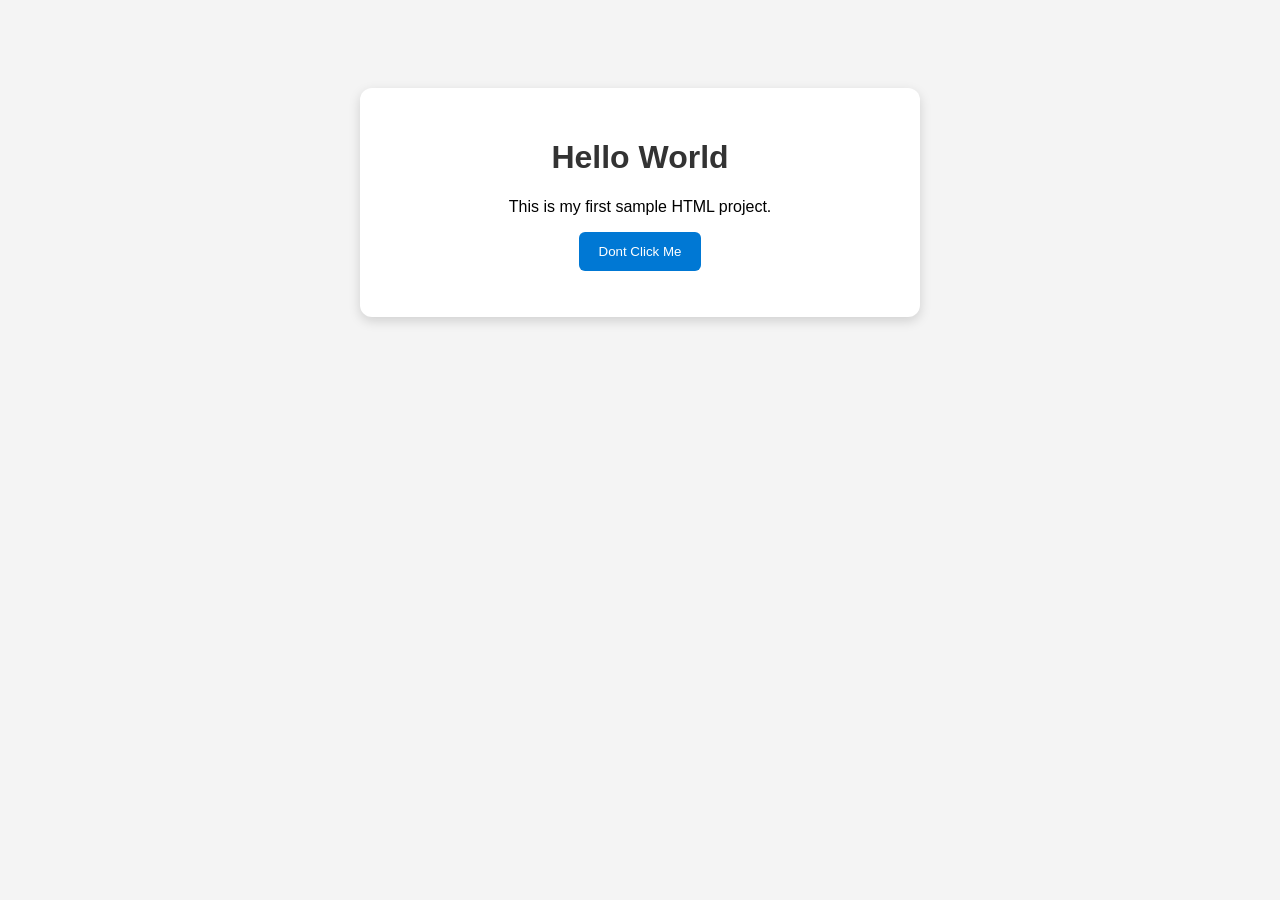
==== index.html @ beee5f94 "Updated message id" ====
<!DOCTYPE html>
<html lang="en">
<head>
    <meta charset="UTF-8">
    <meta name="viewport" content="width=device-width, initial-scale=1.0">
    <title>My Sample Project</title>

    <style>
        body {
            font-family: Arial, sans-serif;
            background: #f4f4f4;
            text-align: center;
            padding-top: 80px;
        }

        .container {
            background: white;
            width: 500px;
            max-width: 90%;
            margin: auto;
            padding: 30px;
            border-radius: 12px;
            box-shadow: 0 4px 12px rgba(0,0,0,0.15);
        }

        h1 {
            color: #333;
        }

        button {
            background: #0078d4;
            color: white;
            border: none;
            padding: 12px 20px;
            border-radius: 6px;
            cursor: pointer;
        }

        button:hover {
            background: #005ea6;
        }
    </style>
</head>

<body>

    <div class="container">
        <h1>Hello World</h1>

        <p>This is my first sample HTML project.</p>

        <button onclick="showMessage()">
            Dont Click Me
        </button>

        <p id="message"></p>
    </div>

    <script>
        function showMessage() {
            document.getElementById("message").innerHTML =
                "Nice try! But I said don't click me!";
        }
    </script>

</body>
</html>
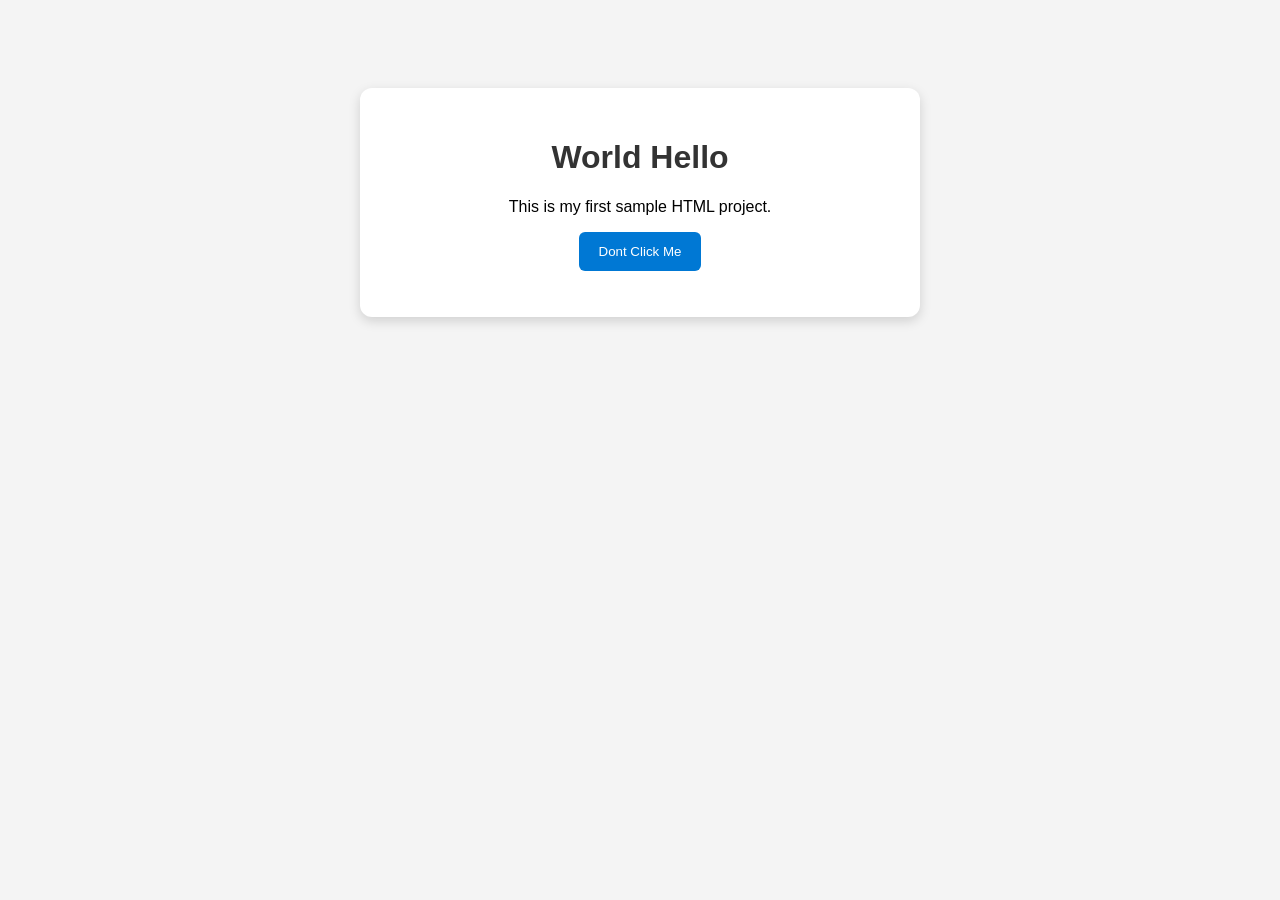
==== commit 34f855fa: "Updated Header" ====
--- a/index.html
+++ b/index.html
@@ -45,7 +45,7 @@
 <body>
 
     <div class="container">
-        <h1>Hello World</h1>
+        <h1>World Hello</h1>
 
         <p>This is my first sample HTML project.</p>
 
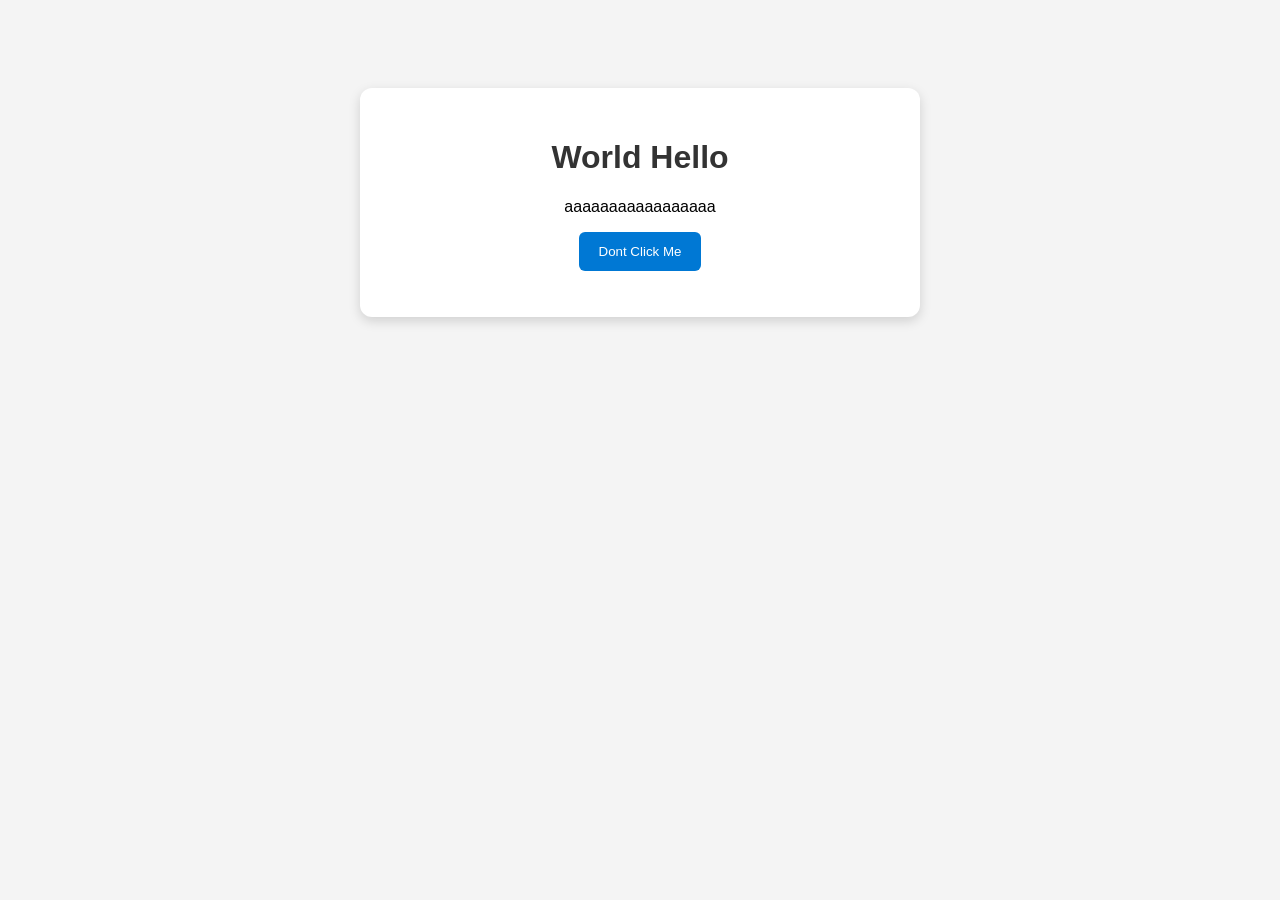
==== commit 5dac2e32: "aaaaaaaaaa" ====
--- a/index.html
+++ b/index.html
@@ -47,7 +47,7 @@
     <div class="container">
         <h1>World Hello</h1>
 
-        <p>This is my first sample HTML project.</p>
+        <p>aaaaaaaaaaaaaaaaa</p>
 
         <button onclick="showMessage()">
             Dont Click Me
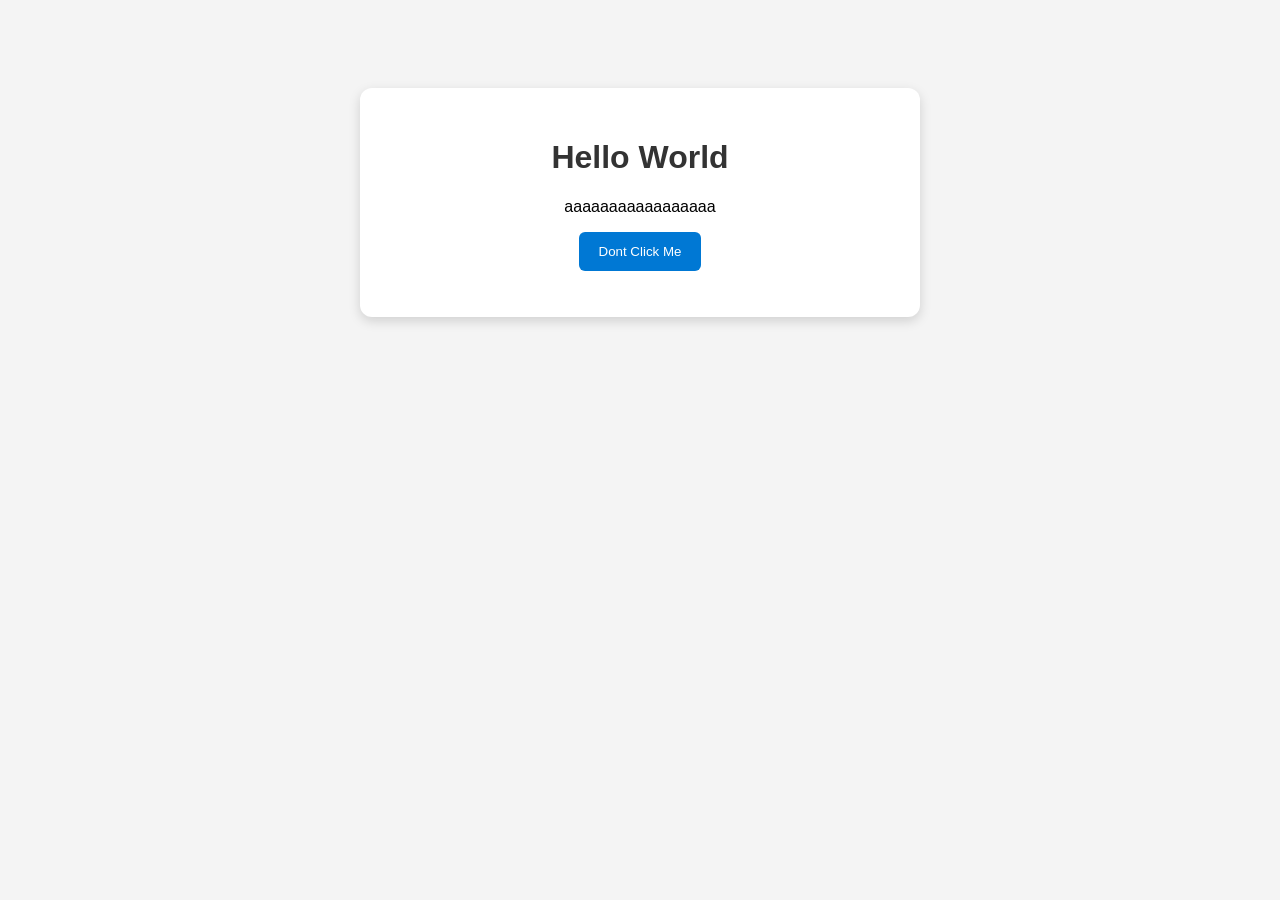
==== commit 259e2b7d: "Hello World" ====
--- a/index.html
+++ b/index.html
@@ -45,7 +45,7 @@
 <body>
 
     <div class="container">
-        <h1>World Hello</h1>
+        <h1>Hello World</h1>
 
         <p>aaaaaaaaaaaaaaaaa</p>
 
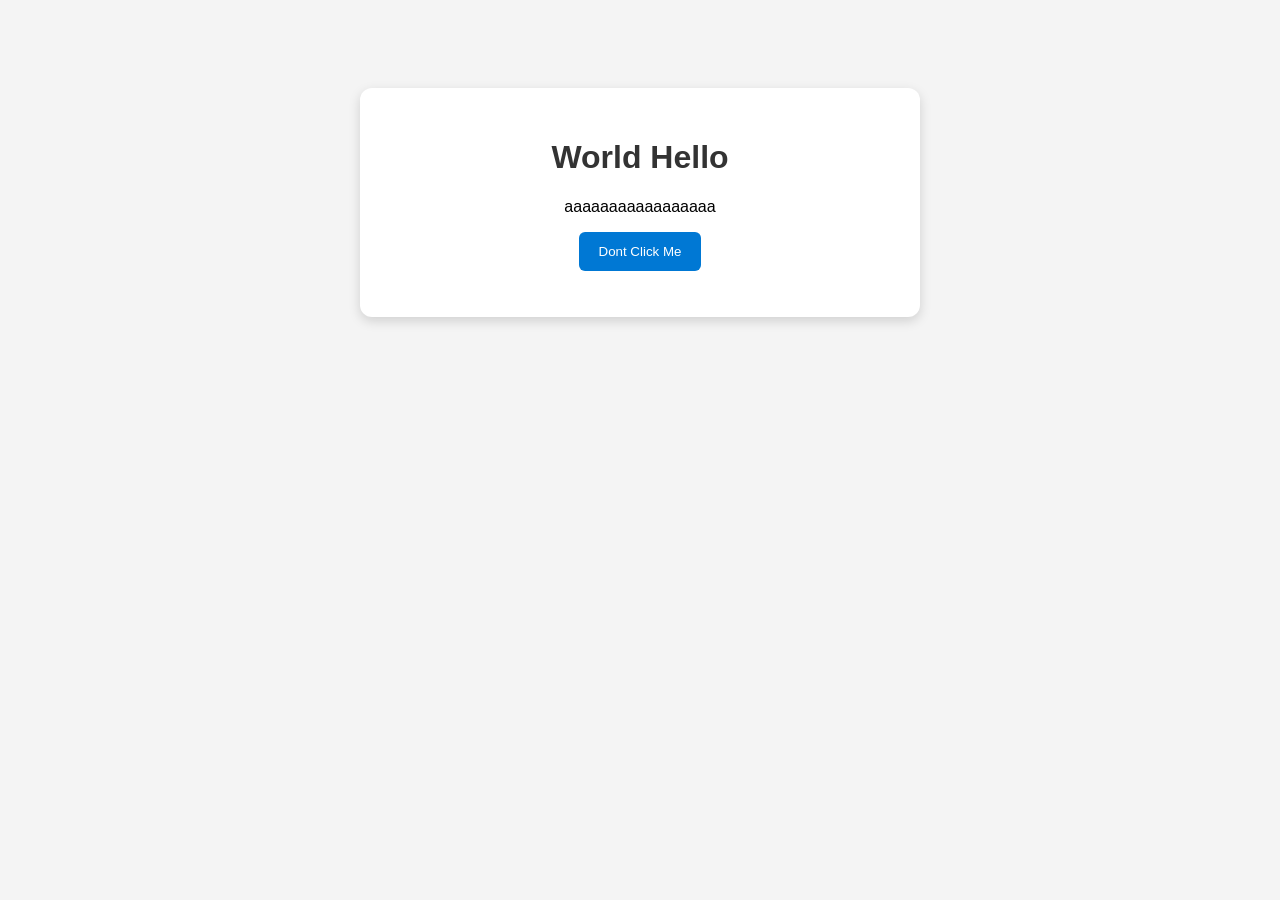
==== commit 58bcdc07: "Revert "Hello World" This reverts commit 259e2b7d93327284ee402eaff82cadfc47c863b0." ====
--- a/index.html
+++ b/index.html
@@ -45,7 +45,7 @@
 <body>
 
     <div class="container">
-        <h1>Hello World</h1>
+        <h1>World Hello</h1>
 
         <p>aaaaaaaaaaaaaaaaa</p>
 
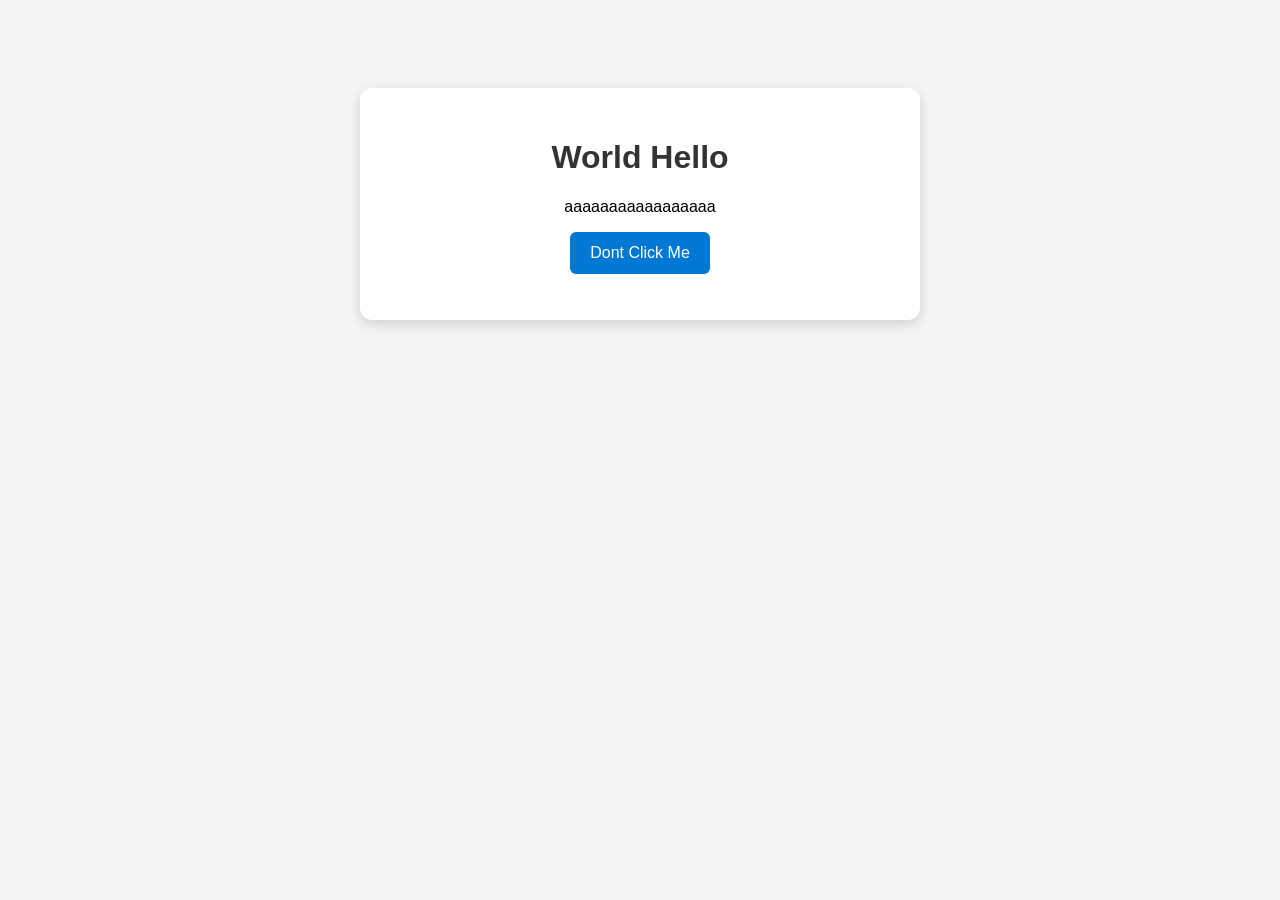
==== commit 91015f59: "Created new-page.html and modified index.html to include a link to the new page." ====
--- a/index.html
+++ b/index.html
@@ -27,16 +27,18 @@
             color: #333;
         }
 
-        button {
+        .button {
             background: #0078d4;
             color: white;
             border: none;
             padding: 12px 20px;
             border-radius: 6px;
             cursor: pointer;
+            display: inline-block;
+            text-decoration: none;
         }
 
-        button:hover {
+        .button:hover {
             background: #005ea6;
         }
     </style>
@@ -49,9 +51,9 @@
 
         <p>aaaaaaaaaaaaaaaaa</p>
 
-        <button onclick="showMessage()">
+        <a class="button" href="new-page.html">
             Dont Click Me
-        </button>
+        </a>
 
         <p id="message"></p>
     </div>
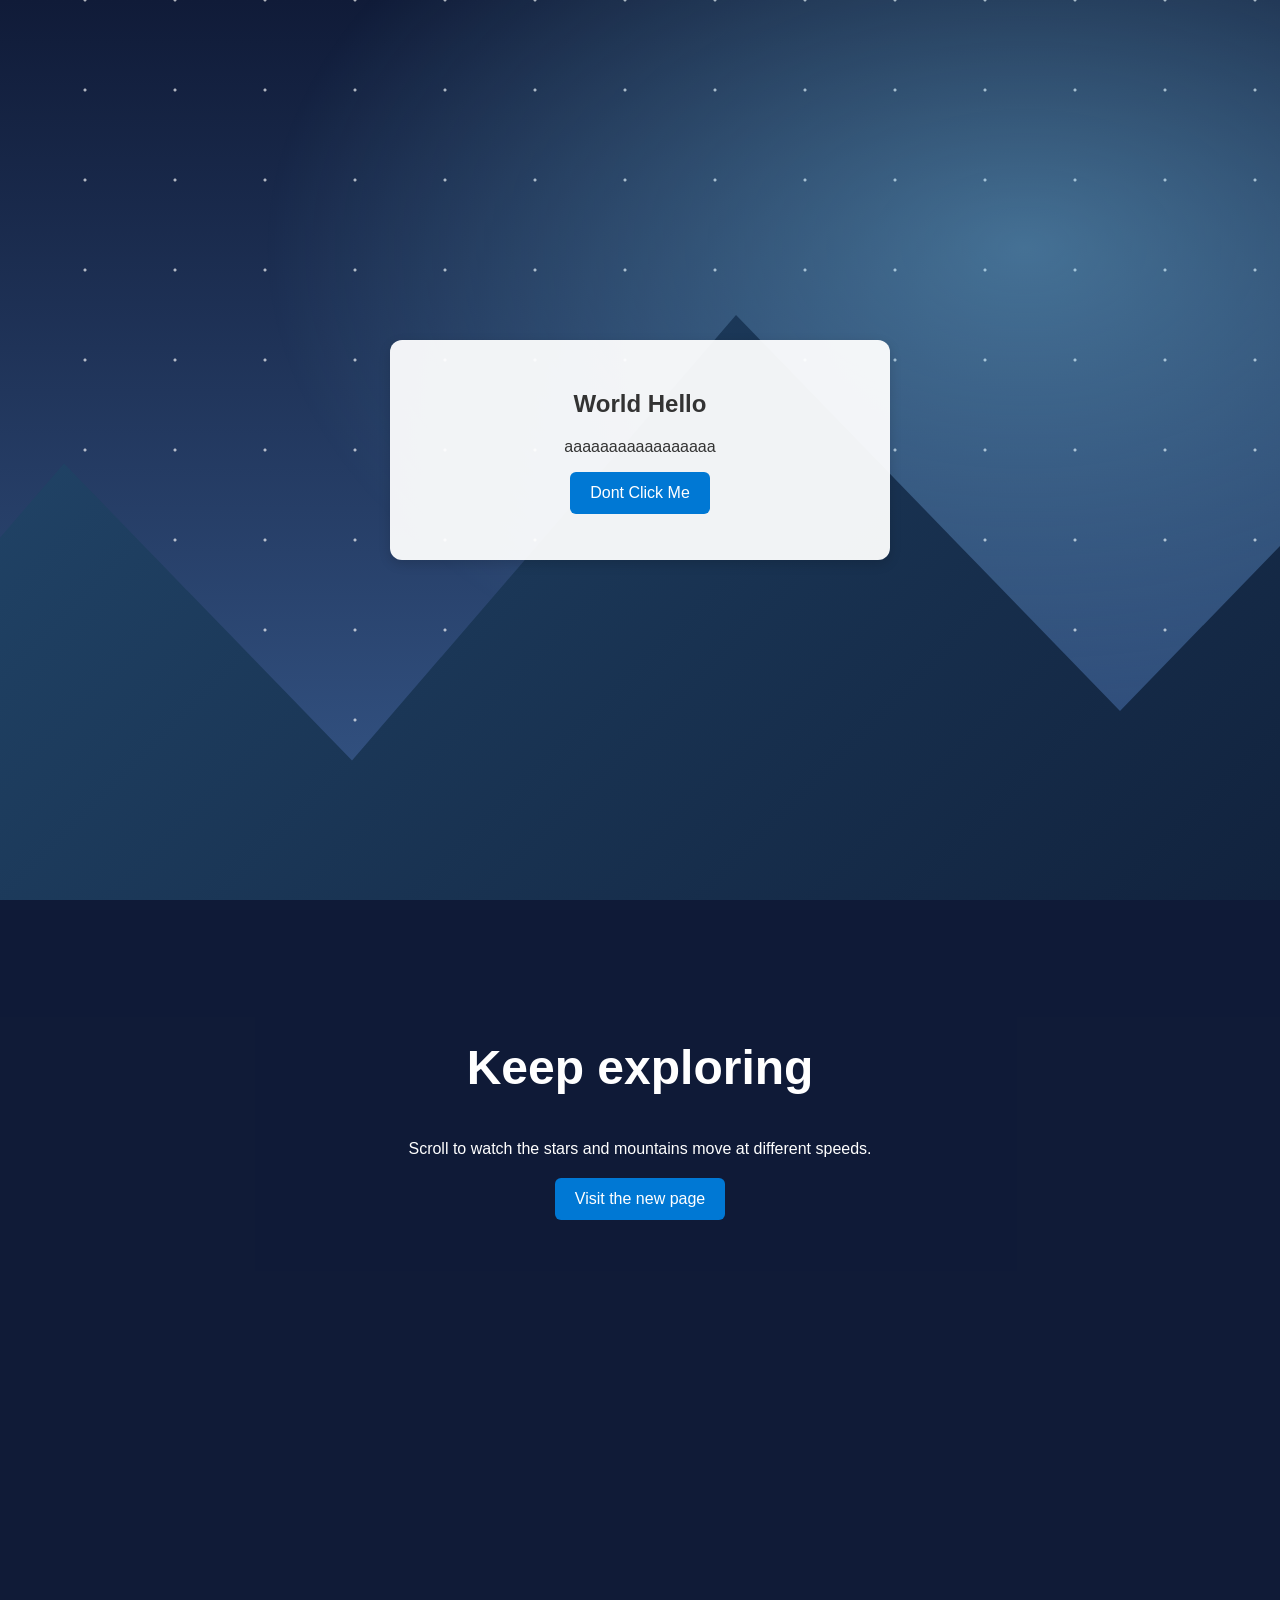
==== commit 269634bf: "Parallax" ====
--- a/index.html
+++ b/index.html
@@ -10,7 +10,7 @@
             font-family: Arial, sans-serif;
             background: #f4f4f4;
             text-align: center;
-            padding-top: 80px;
+            margin: 0; padding: 0; color: #fff;
         }
 
         .container {
@@ -41,10 +41,30 @@
         .button:hover {
             background: #005ea6;
         }
+        * { box-sizing: border-box; }
+        body { background: #101b38; }
+        .parallax-background { position: fixed; inset: 0; overflow: hidden; pointer-events: none; z-index: -1; background: linear-gradient(#101b38, #37598b); }
+        .parallax-layer { position: absolute; inset: -25%; will-change: transform; }
+        .stars { background-image: radial-gradient(circle, #ffffffaa 1px, transparent 2px); background-size: 90px 90px; }
+        .glow { background: radial-gradient(ellipse at 70% 35%, #85d9ff66, transparent 40%); }
+        .mountains { inset: 35% -25% -45%; background: linear-gradient(135deg, #244b70, #0b152d); clip-path: polygon(0 60%, 20% 15%, 35% 45%, 55% 0, 75% 40%, 90% 10%, 100% 35%, 100% 100%, 0 100%); }
+        .hero { min-height: 100vh; display: grid; place-items: center; padding: 60px 20px; }
+        .container { color: #333; width: 500px; max-width: 100%; background: #fffffff0; }
+        .scroll-section { min-height: 80vh; padding: 100px 24px; background: #101b38e6; }
+        .scroll-section h2 { font-size: clamp(28px, 5vw, 48px); }
+        .scroll-section p { line-height: 1.7; }
+        @media (prefers-reduced-motion: reduce) { .parallax-layer { will-change: auto; } }
     </style>
 </head>
 
 <body>
+    <div class="parallax-background" aria-hidden="true">
+        <div class="parallax-layer stars" data-speed="0.12"></div>
+        <div class="parallax-layer glow" data-speed="0.22"></div>
+        <div class="parallax-layer mountains" data-speed="0.35"></div>
+    </div>
+    <main>
+    <section class="hero" aria-label="Welcome">
 
     <div class="container">
         <h1>World Hello</h1>
@@ -58,7 +78,32 @@
         <p id="message"></p>
     </div>
 
+    </section>
+    <section class="scroll-section">
+        <h2>Keep exploring</h2>
+        <p>Scroll to watch the stars and mountains move at different speeds.</p>
+        <a class="button" href="new-page.html">Visit the new page</a>
+    </section>
+    </main>
     <script>
+        const layers = document.querySelectorAll('[data-speed]');
+        const reducedMotion = window.matchMedia('(prefers-reduced-motion: reduce)');
+        let framePending = false;
+        function updateParallax() {
+            layers.forEach(layer => {
+                const offset = reducedMotion.matches ? 0 : window.scrollY * Number(layer.dataset.speed);
+                layer.style.transform = `translateY(${offset}px)`;
+            });
+            framePending = false;
+        }
+        window.addEventListener('scroll', () => {
+            if (!framePending) {
+                framePending = true;
+                window.requestAnimationFrame(updateParallax);
+            }
+        }, { passive: true });
+        reducedMotion.addEventListener('change', updateParallax);
+        updateParallax();
         function showMessage() {
             document.getElementById("message").innerHTML =
                 "Nice try! But I said don't click me!";
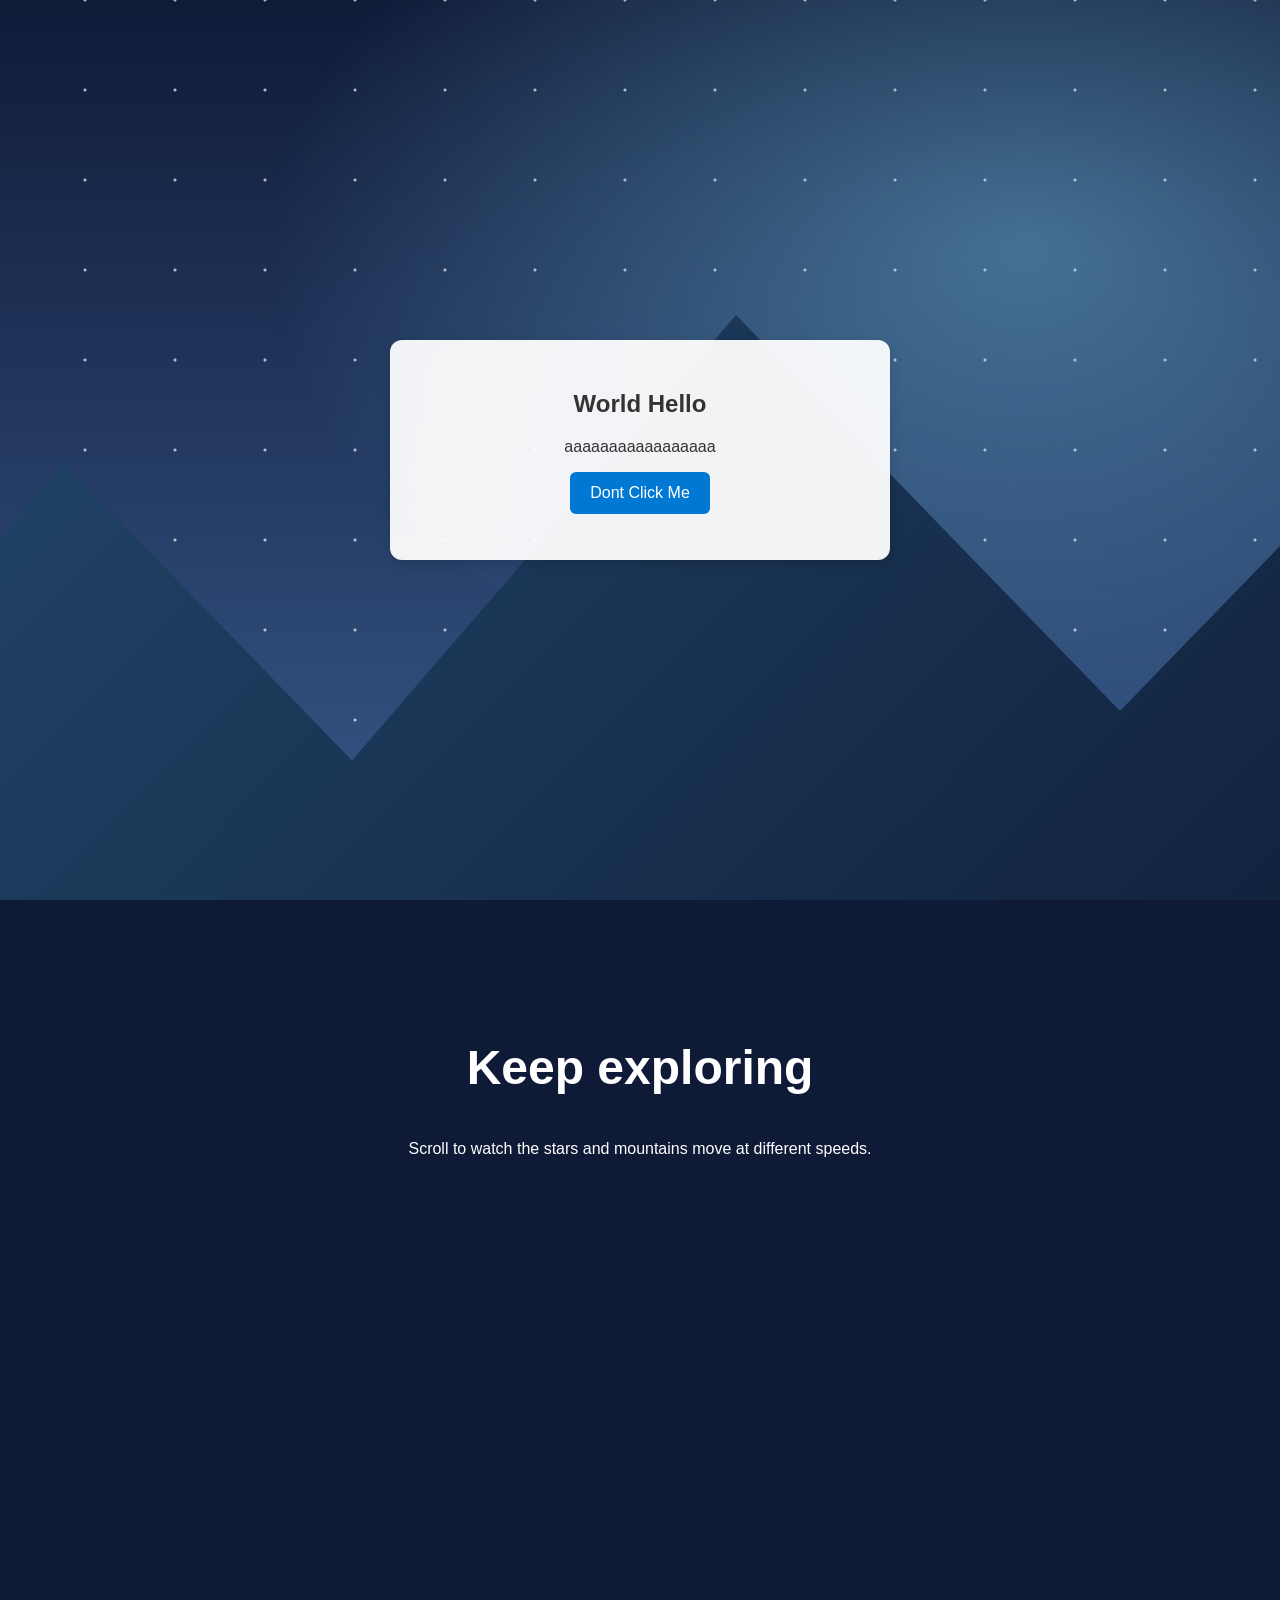
==== commit aed957be: "Removed 2nd button" ====
--- a/index.html
+++ b/index.html
@@ -82,7 +82,7 @@
     <section class="scroll-section">
         <h2>Keep exploring</h2>
         <p>Scroll to watch the stars and mountains move at different speeds.</p>
-        <a class="button" href="new-page.html">Visit the new page</a>
+
     </section>
     </main>
     <script>
